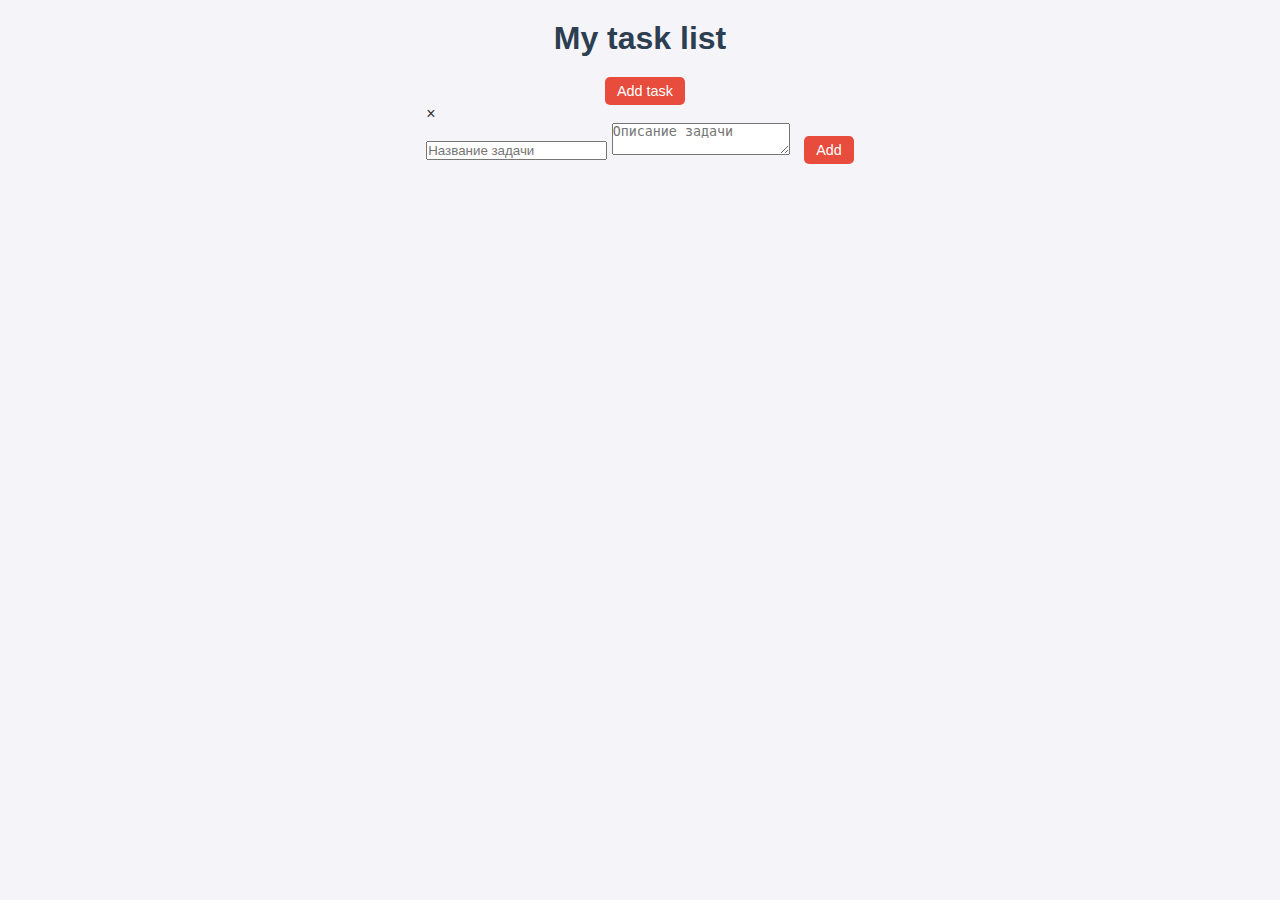
==== html/index.html @ 61076efe "Class for task was added and update html files with 'script'" ====
<!DOCTYPE html>
<html lang="ru">
<head>
  <meta charset="UTF-8">
  <meta name="viewport" content="width=device-width, initial-scale=1.0">
  <link rel="stylesheet" href="../css/styles.css">
  <title>Task List</title>
</head>
<body>
<script src="../js/taskmanager.js"></script>
<h1>My task list</h1>

<button id="add-task-btn">Add task</button>

<div id="task-form-modal" class="modal">
  <div class="modal-content">
    <span id="close-modal" class="close-btn">&times;</span>
    <form id="task-form">
      <input type="text" id="task-name" placeholder="Название задачи" required>
      <textarea id="task-description" placeholder="Описание задачи" required></textarea>
      <button type="submit">Add</button>
    </form>
  </div>
</div>


<div id="task-list"></div>

</body>
</html>
---- css/styles.css ----
* {
    margin: 0;
    padding: 0;
    box-sizing: border-box;
}

body {
    font-family: 'Arial', sans-serif;
    background-color: #f4f4f9;
    color: #333;
    display: flex;
    flex-direction: column;
    align-items: center;
    justify-content: flex-start;
    min-height: 100vh;
    padding: 20px;
}
h1 {
    font-size: 2rem;
    margin-bottom: 20px;
    color: #2c3e50;
}
button {
    background-color: #e74c3c;
    border: none;
    padding: 6px 12px;
    color: white;
    font-size: 0.9rem;
    border-radius: 5px;
    cursor: pointer;
    transition: background-color 0.3s ease;
    margin-left: 10px;
}
button:hover {
     background-color: #c0392b;
 }
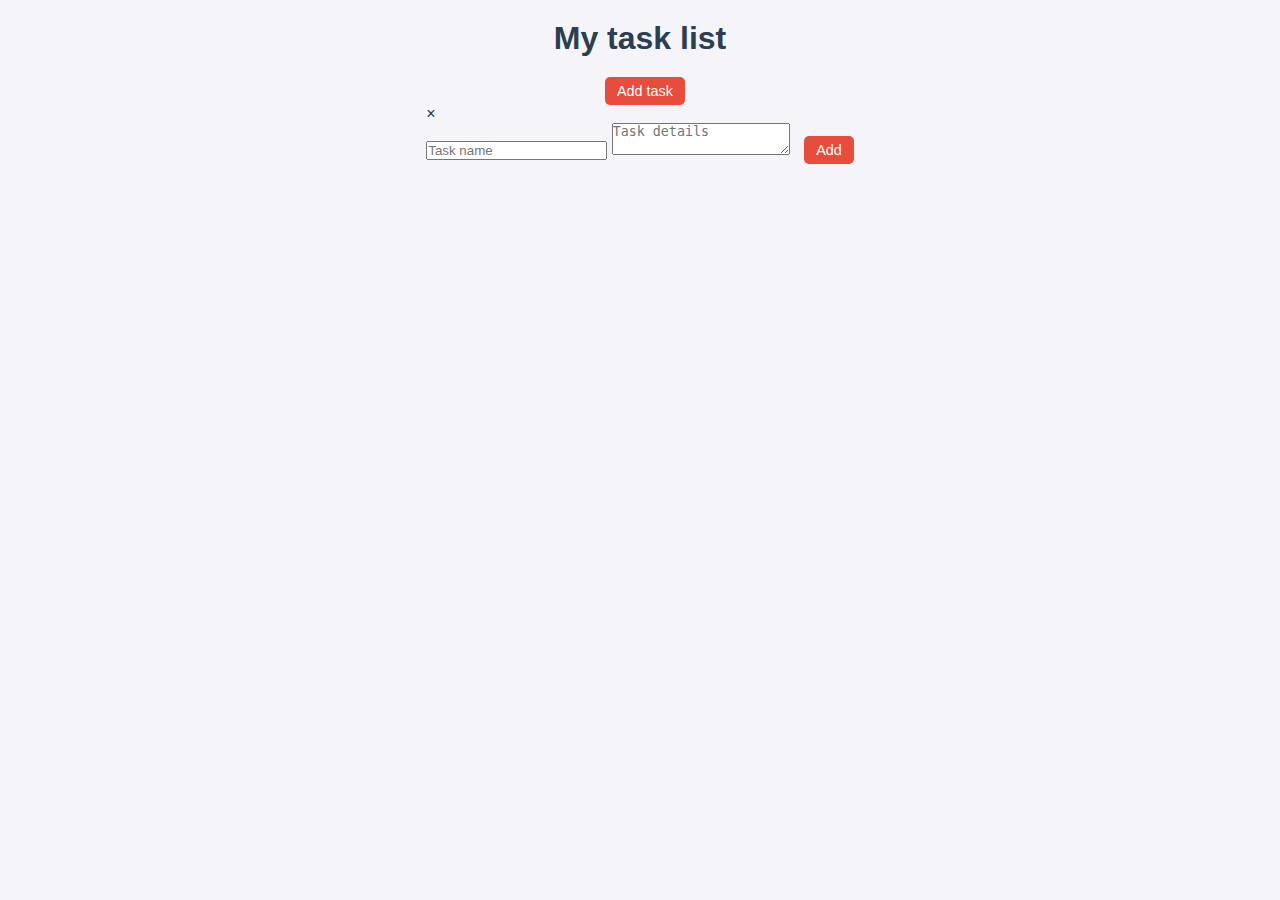
==== commit 24e2a42a: "Deleting and Editing tasks added" ====
--- a/html/index.html
+++ b/html/index.html
@@ -8,6 +8,7 @@
 </head>
 <body>
 <script src="../js/taskmanager.js"></script>
+
 <h1>My task list</h1>
 
 <button id="add-task-btn">Add task</button>
@@ -16,8 +17,8 @@
   <div class="modal-content">
     <span id="close-modal" class="close-btn">&times;</span>
     <form id="task-form">
-      <input type="text" id="task-name" placeholder="Название задачи" required>
-      <textarea id="task-description" placeholder="Описание задачи" required></textarea>
+      <input type="text" id="task-name" placeholder="Task name" required>
+      <textarea id="task-description" placeholder="Task details" required></textarea>
       <button type="submit">Add</button>
     </form>
   </div>
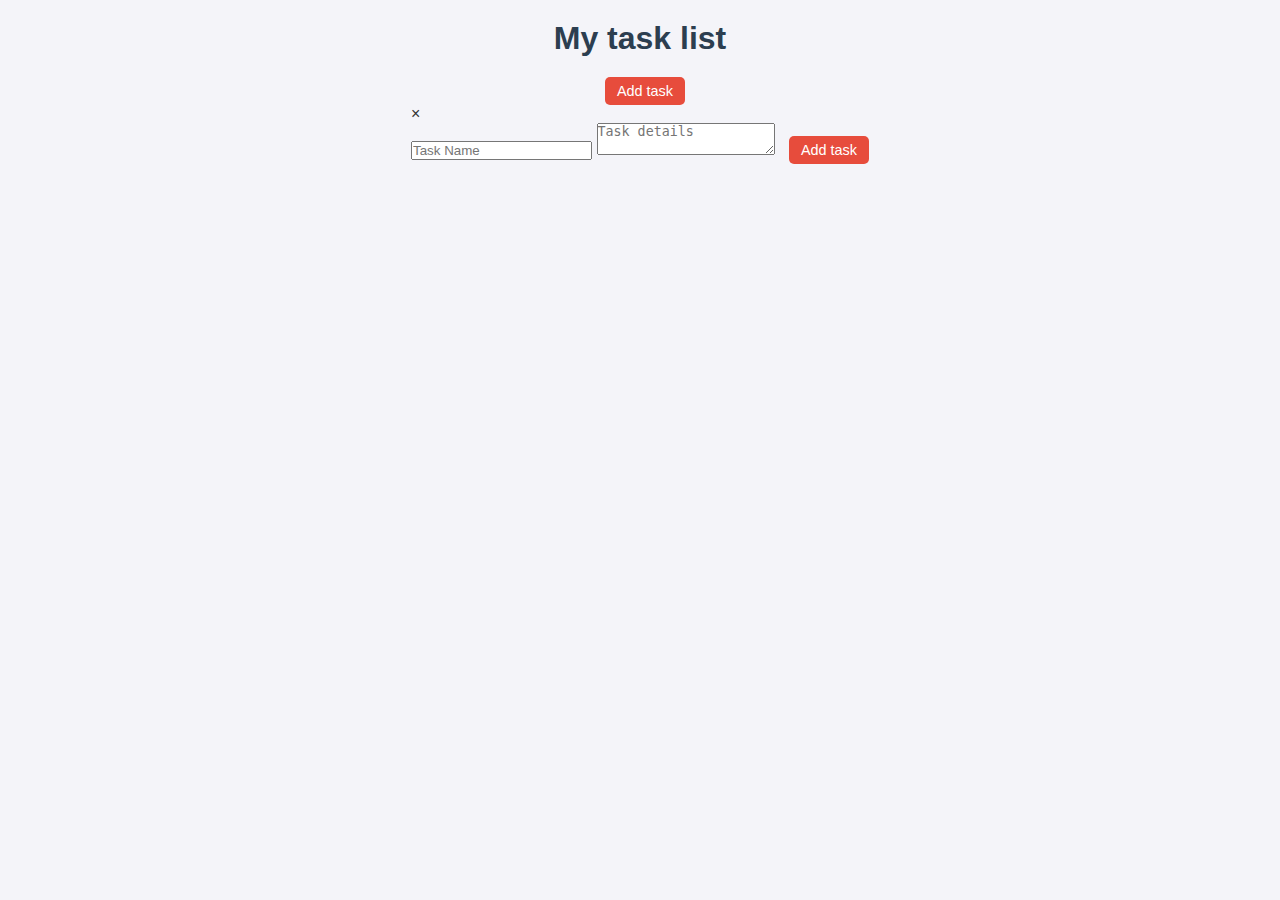
==== commit 2cfaeb5a: "toggle completion added to task manager" ====
--- a/html/index.html
+++ b/html/index.html
@@ -4,12 +4,12 @@
   <meta charset="UTF-8">
   <meta name="viewport" content="width=device-width, initial-scale=1.0">
   <link rel="stylesheet" href="../css/styles.css">
-  <title>Task List</title>
+  <title>Task list</title>
 </head>
 <body>
 <script src="../js/taskmanager.js"></script>
+<h1>My task list</h1>
 
-<h1>My task list</h1>
 
 <button id="add-task-btn">Add task</button>
 
@@ -17,9 +17,9 @@
   <div class="modal-content">
     <span id="close-modal" class="close-btn">&times;</span>
     <form id="task-form">
-      <input type="text" id="task-name" placeholder="Task name" required>
+      <input type="text" id="task-name" placeholder="Task Name" required>
       <textarea id="task-description" placeholder="Task details" required></textarea>
-      <button type="submit">Add</button>
+      <button type="submit">Add task</button>
     </form>
   </div>
 </div>
@@ -27,5 +27,7 @@
 
 <div id="task-list"></div>
 
+
+
 </body>
-</html>+</html>
--- a/css/styles.css
+++ b/css/styles.css
@@ -32,6 +32,6 @@
     margin-left: 10px;
 }
 button:hover {
-     background-color: #c0392b;
- }
+    background-color: #c0392b;
+}
 
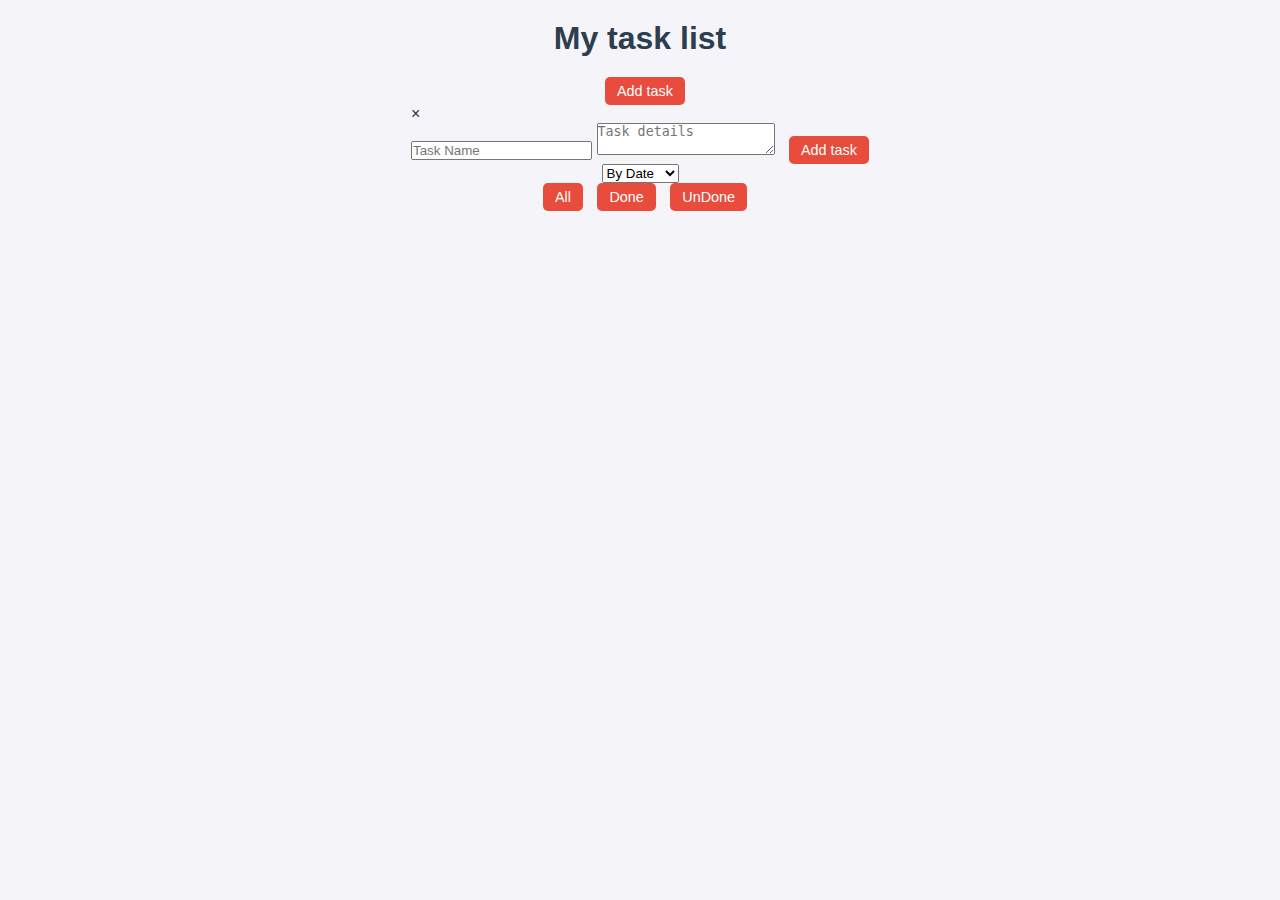
==== commit 3b69deb2: "Filer and Sort for HTML added" ====
--- a/html/index.html
+++ b/html/index.html
@@ -24,6 +24,16 @@
   </div>
 </div>
 
+<select id="sort-tasks">
+  <option value="date">By Date</option>
+  <option value="name">By Name</option>
+</select>
+
+<div>
+  <button id="filter-all">All</button>
+  <button id="filter-done">Done</button>
+  <button id="filter-remained">UnDone</button>
+</div>
 
 <div id="task-list"></div>
 
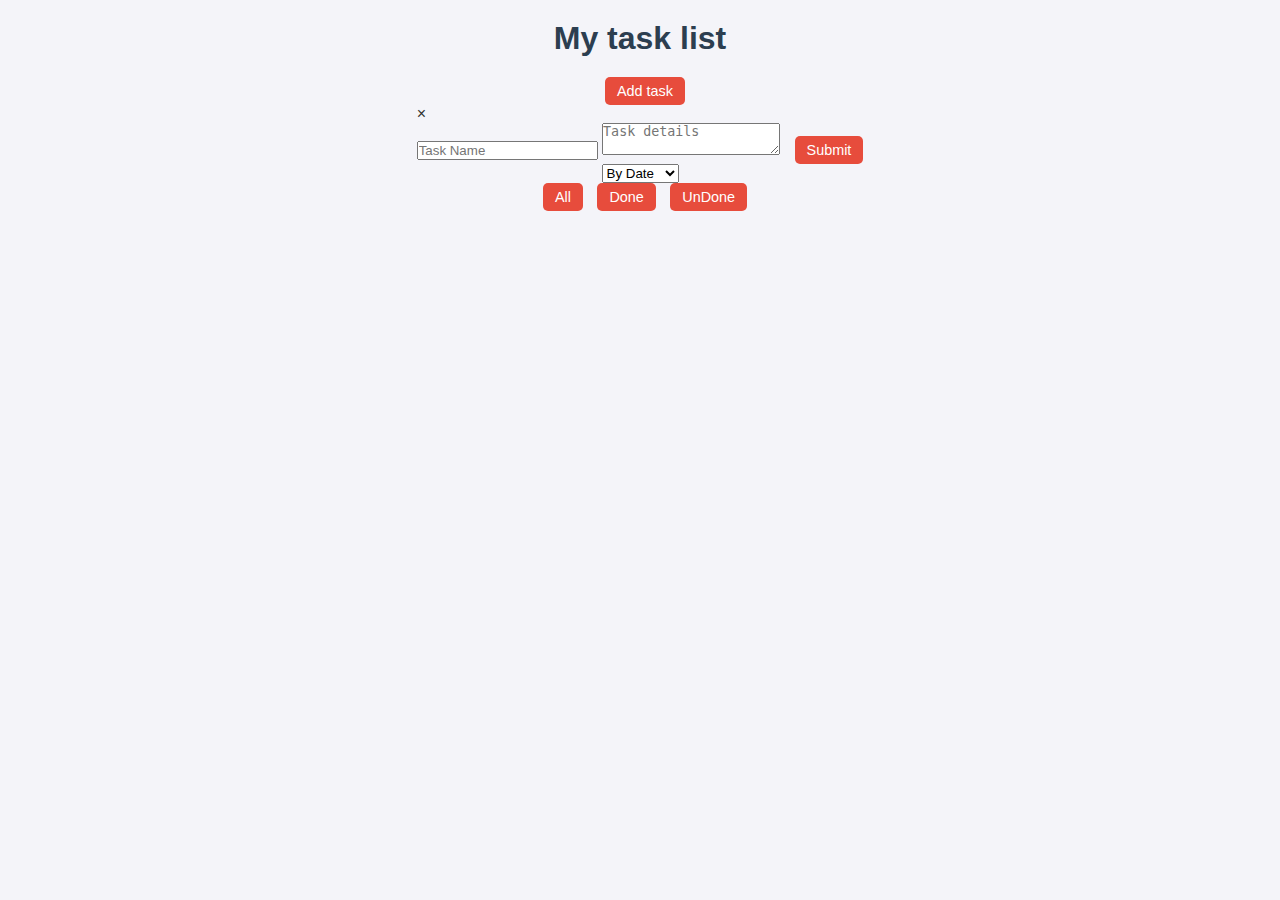
==== commit f54899a4: "Event for sort was added" ====
--- a/html/index.html
+++ b/html/index.html
@@ -7,7 +7,7 @@
   <title>Task list</title>
 </head>
 <body>
-<script src="../js/taskmanager.js"></script>
+
 <h1>My task list</h1>
 
 
@@ -19,7 +19,7 @@
     <form id="task-form">
       <input type="text" id="task-name" placeholder="Task Name" required>
       <textarea id="task-description" placeholder="Task details" required></textarea>
-      <button type="submit">Add task</button>
+      <button type="submit">Submit</button>
     </form>
   </div>
 </div>
@@ -37,7 +37,8 @@
 
 <div id="task-list"></div>
 
-
+<script src="../js/taskmanager.js"></script>
+<script src="../js/main.js"></script>
 
 </body>
 </html>
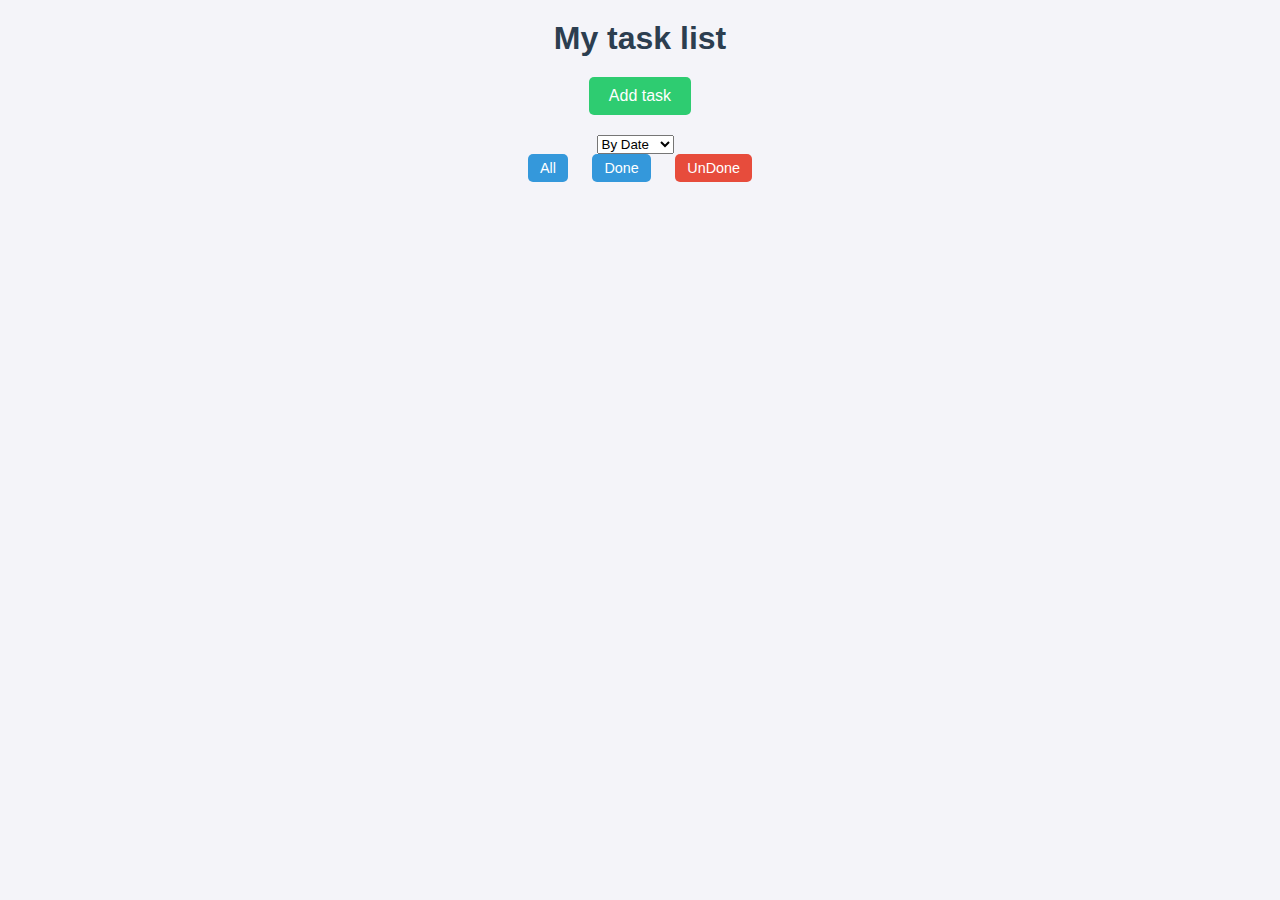
==== commit df5dd3e8: "Styles for any pages and also for modal page were added, bug with submit button was fixed" ====
--- a/html/index.html
+++ b/html/index.html
@@ -15,11 +15,13 @@
 
 <div id="task-form-modal" class="modal">
   <div class="modal-content">
-    <span id="close-modal" class="close-btn">&times;</span>
+
     <form id="task-form">
+      <button id="close-modal" class="close-btn">X</button>
       <input type="text" id="task-name" placeholder="Task Name" required>
       <textarea id="task-description" placeholder="Task details" required></textarea>
       <button type="submit">Submit</button>
+
     </form>
   </div>
 </div>
--- a/css/styles.css
+++ b/css/styles.css
@@ -15,11 +15,43 @@
     min-height: 100vh;
     padding: 20px;
 }
+
 h1 {
     font-size: 2rem;
     margin-bottom: 20px;
     color: #2c3e50;
 }
+
+#task-list {
+    width: 100%;
+    max-width: 800px;
+    margin: 20px 0;
+}
+
+#task-list div {
+    background-color: #fff;
+    border-radius: 5px;
+    padding: 15px;
+    margin-bottom: 10px;
+    box-shadow: 0 2px 5px rgba(0, 0, 0, 0.1);
+}
+
+.task-name {
+    font-size: 1.1rem;
+    font-weight: bold;
+    color: #3498db;
+    cursor: pointer;
+}
+
+.task-name:hover {
+    text-decoration: underline;
+}
+
+
+.task-status {
+    margin-right: 10px;
+}
+
 button {
     background-color: #e74c3c;
     border: none;
@@ -31,7 +63,91 @@
     transition: background-color 0.3s ease;
     margin-left: 10px;
 }
+
 button:hover {
     background-color: #c0392b;
 }
 
+button:focus {
+    outline: none;
+}
+#close-modal
+{
+    margin-left: 320px;
+    margin-bottom: 20px;
+    cursor: pointer;
+}
+#add-task-btn {
+    background-color: #2ecc71;
+    color: white;
+    padding: 10px 20px;
+    border-radius: 5px;
+    font-size: 1rem;
+    cursor: pointer;
+    margin-bottom: 20px;
+}
+
+select, button {
+    margin-right: 10px;
+}
+
+#filter-all, #filter-done, #filter-remaining {
+    background-color: #3498db;
+}
+
+#filter-all:hover, #filter-done:hover, #filter-remaining:hover {
+    background-color: #2980b9;
+}
+
+
+#task-form-modal {
+    display: none;
+    position: fixed;
+    top: 0;
+    left: 0;
+    right: 0;
+    bottom: 0;
+    background-color: rgba(0, 0, 0, 0.5);
+    justify-content: center;
+    align-items: center;
+}
+
+#task-form-modal form {
+    background-color: white;
+    padding: 20px;
+    border-radius: 8px;
+    width: 400px;
+    box-shadow: 0 4px 10px rgba(0, 0, 0, 0.2);
+}
+
+input, textarea {
+    width: 100%;
+    padding: 10px;
+    margin-bottom: 10px;
+    border-radius: 5px;
+    border: 1px solid #ddd;
+    font-size: 1rem;
+}
+
+input:focus, textarea:focus {
+    outline: none;
+    border-color: #3498db;
+}
+
+button[type="submit"] {
+    background-color: #2ecc71;
+}
+
+button[type="button"] {
+    background-color: #e74c3c;
+    margin-left: 10px;
+}
+
+button[type="submit"]:hover, button[type="button"]:hover {
+    opacity: 0.9;
+}
+
+#task-form-modal.show {
+    display: flex;
+}
+
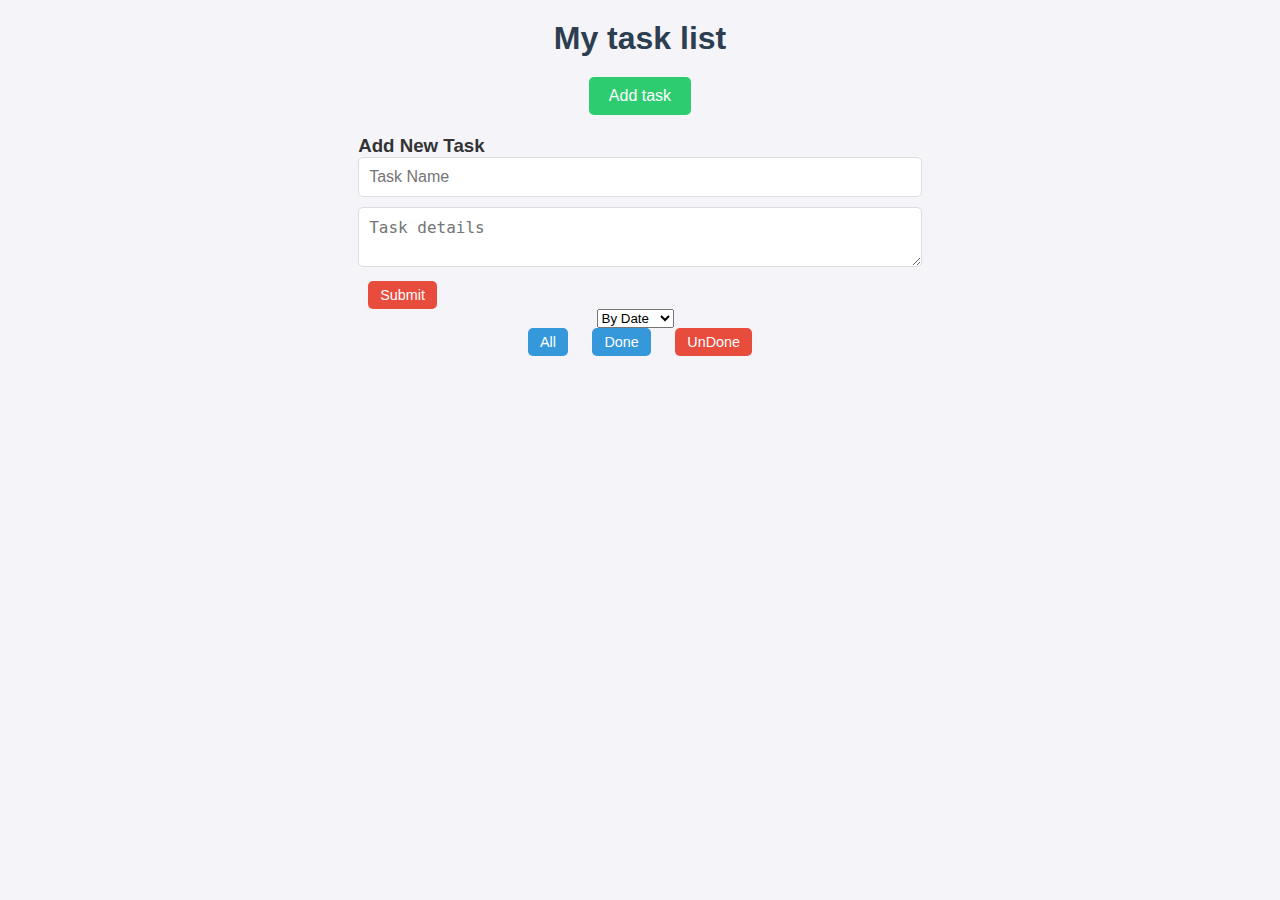
==== commit 427e79bd: "Added also the always visuble form for adding task on the main page 'index.html'" ====
--- a/html/index.html
+++ b/html/index.html
@@ -10,21 +10,26 @@
 
 <h1>My task list</h1>
 
-
 <button id="add-task-btn">Add task</button>
 
 <div id="task-form-modal" class="modal">
   <div class="modal-content">
-
     <form id="task-form">
       <button id="close-modal" class="close-btn">X</button>
       <input type="text" id="task-name" placeholder="Task Name" required>
       <textarea id="task-description" placeholder="Task details" required></textarea>
       <button type="submit">Submit</button>
-
     </form>
   </div>
 </div>
+
+<div id="always-visible-form">
+  <h3>Add New Task</h3>
+  <input type="text" id="task-name-visible" placeholder="Task Name" required>
+  <textarea id="task-description-visible" placeholder="Task details" required></textarea>
+  <button id="submit-visible">Submit</button>
+</div>
+
 
 <select id="sort-tasks">
   <option value="date">By Date</option>
